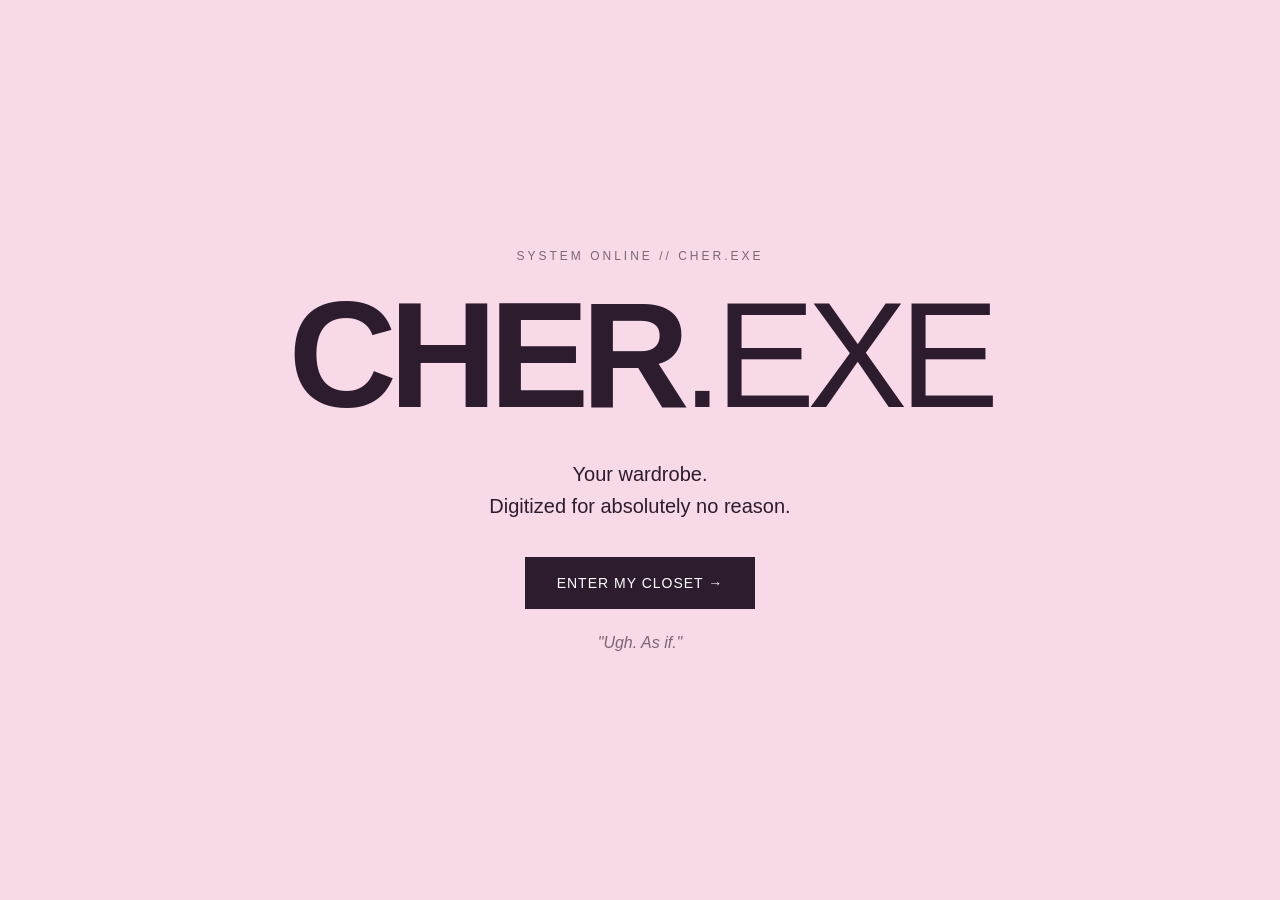
==== index.html @ 58b5ef25 "updating the readme after the first frontend make" ====
<!DOCTYPE html>
<html lang="en">

<head>
    <meta charset="UTF-8">
    <meta name="viewport" content="width=device-width, initial-scale=1.0">

    <title>CHER.EXE</title>

    <link rel="stylesheet" href="style.css">
</head>

<body>

    <main class="hero">

        <p class="system-status">
            SYSTEM ONLINE // CHER.EXE
        </p>

        <h1>CHER<span>.EXE</span></h1>

        <p class="tagline">
            Your wardrobe.<br>
            Digitized for absolutely no reason.
        </p>

        <button onclick="enterCloset()">
            ENTER MY CLOSET →
        </button>

        <p class="quote">
            "Ugh. As if."
        </p>

    </main>

    <script src="script.js"></script>

</body>

</html>
---- style.css ----
* {
    box-sizing: border-box;
    margin: 0;
    padding: 0;
}

body {
    min-height: 100vh;

    display: flex;
    justify-content: center;
    align-items: center;

    background: #f7d9e8;
    color: #2d1b2e;

    font-family: Arial, sans-serif;
}

.hero {
    text-align: center;
    padding: 40px;
}

.system-status {
    font-size: 12px;
    letter-spacing: 3px;
    opacity: 0.6;

    margin-bottom: 25px;
}

h1 {
    font-size: clamp(70px, 15vw, 150px);
    letter-spacing: -8px;
    line-height: 0.9;
}

h1 span {
    font-weight: 300;
}

.tagline {
    margin-top: 35px;

    font-size: 20px;
    line-height: 1.6;
}

button {
    margin-top: 35px;

    padding: 16px 30px;

    border: 2px solid #2d1b2e;
    background: #2d1b2e;
    color: white;

    font-size: 14px;
    letter-spacing: 1px;

    cursor: pointer;

    transition: 0.2s ease;
}

button:hover {
    transform: translateY(-3px);
}

.quote {
    margin-top: 25px;

    font-style: italic;
    opacity: 0.6;
}
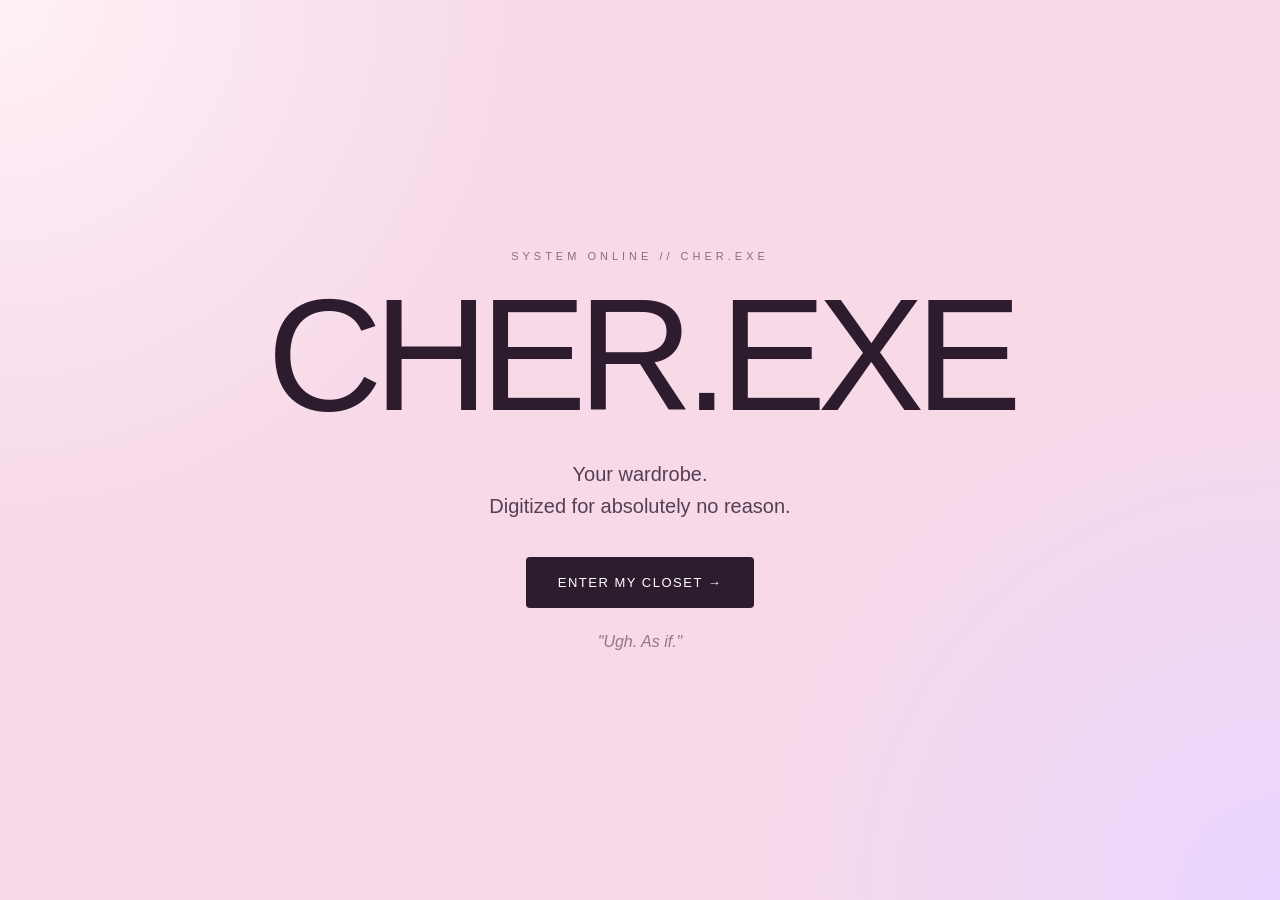
==== commit 3b0eb040: "updated the font size of the H1" ====
--- a/index.html
+++ b/index.html
@@ -18,7 +18,7 @@
             SYSTEM ONLINE // CHER.EXE
         </p>
 
-        <h1>CHER<span>.EXE</span></h1>
+        <h1><span>CHER.EXE</span></h1>
 
         <p class="tagline">
             Your wardrobe.<br>
--- a/style.css
+++ b/style.css
@@ -6,71 +6,164 @@
 
 body {
     min-height: 100vh;
-
-    display: flex;
-    justify-content: center;
-    align-items: center;
-
-    background: #f7d9e8;
+    background: 
+        radial-gradient(circle at top left, #fff0f7, transparent 35%),
+        radial-gradient(circle at bottom right, #e9d5ff, transparent 35%),
+        #f7d9e8;
     color: #2d1b2e;
-
     font-family: Arial, sans-serif;
 }
 
+/* LANDING PAGE */
+
 .hero {
+    min-height: 100vh;
+    display: flex;
+    flex-direction: column;
+    justify-content: center;
+    align-items: center;
     text-align: center;
     padding: 40px;
 }
 
 .system-status {
-    font-size: 12px;
-    letter-spacing: 3px;
-    opacity: 0.6;
-
+    font-size: 11px;
+    letter-spacing: 4px;
+    opacity: 0.55;
     margin-bottom: 25px;
 }
 
-h1 {
-    font-size: clamp(70px, 15vw, 150px);
-    letter-spacing: -8px;
-    line-height: 0.9;
+.hero h1 {
+    font-size: clamp(70px, 15vw, 160px);
+    letter-spacing: -9px;
+    line-height: 0.85;
+    animation: appear 1s ease;
 }
 
-h1 span {
+.hero h1 span {
     font-weight: 300;
 }
 
 .tagline {
     margin-top: 35px;
-
     font-size: 20px;
     line-height: 1.6;
+    opacity: 0.8;
 }
 
 button {
     margin-top: 35px;
-
     padding: 16px 30px;
-
     border: 2px solid #2d1b2e;
+    border-radius: 4px;
     background: #2d1b2e;
     color: white;
-
-    font-size: 14px;
-    letter-spacing: 1px;
-
+    font-size: 13px;
+    letter-spacing: 1.5px;
     cursor: pointer;
-
-    transition: 0.2s ease;
+    transition: all 0.25s ease;
 }
 
 button:hover {
-    transform: translateY(-3px);
+    transform: translateY(-4px);
+    box-shadow: 0 10px 25px rgba(45, 27, 46, 0.2);
 }
 
 .quote {
     margin-top: 25px;
+    font-style: italic;
+    opacity: 0.5;
+}
 
-    font-style: italic;
-    opacity: 0.6;
+/* CLOSET PAGE */
+
+.closet-page {
+    min-height: 100vh;
+    padding: 40px 8%;
+    text-align: center;
+}
+
+.closet-page h1 {
+    font-size: clamp(50px, 10vw, 100px);
+    letter-spacing: -5px;
+    margin-top: 20px;
+}
+
+.closet-intro {
+    margin-top: 20px;
+    font-size: 18px;
+    opacity: 0.7;
+}
+
+.empty-closet {
+    max-width: 600px;
+    margin: 70px auto 30px;
+    padding: 70px 30px;
+    border: 1px solid rgba(45, 27, 46, 0.2);
+    border-radius: 20px;
+    background: rgba(255, 255, 255, 0.35);
+    backdrop-filter: blur(10px);
+    box-shadow: 0 20px 50px rgba(45, 27, 46, 0.08);
+}
+
+.hanger {
+    width: 80px;
+    height: 80px;
+    margin: 0 auto 25px;
+    display: flex;
+    justify-content: center;
+    align-items: center;
+    border: 2px solid #2d1b2e;
+    border-radius: 50%;
+    font-size: 35px;
+}
+
+.empty-closet h2 {
+    font-size: 28px;
+    margin-bottom: 15px;
+}
+
+.empty-closet p {
+    line-height: 1.6;
+    opacity: 0.65;
+}
+
+.back-button {
+    background: transparent;
+    color: #2d1b2e;
+    margin-top: 10px;
+}
+
+/* ANIMATION */
+
+@keyframes appear {
+    from {
+        opacity: 0;
+        transform: translateY(20px);
+    }
+    to {
+        opacity: 1;
+        transform: translateY(0);
+    }
+}
+
+/* MOBILE */
+
+@media (max-width: 600px) {
+    .hero {
+        padding: 25px;
+    }
+    .hero h1 {
+        letter-spacing: -5px;
+    }
+    .tagline {
+        font-size: 17px;
+    }
+    .closet-page {
+        padding: 40px 20px;
+    }
+    .empty-closet {
+        margin-top: 45px;
+        padding: 50px 20px;
+    }
 }
